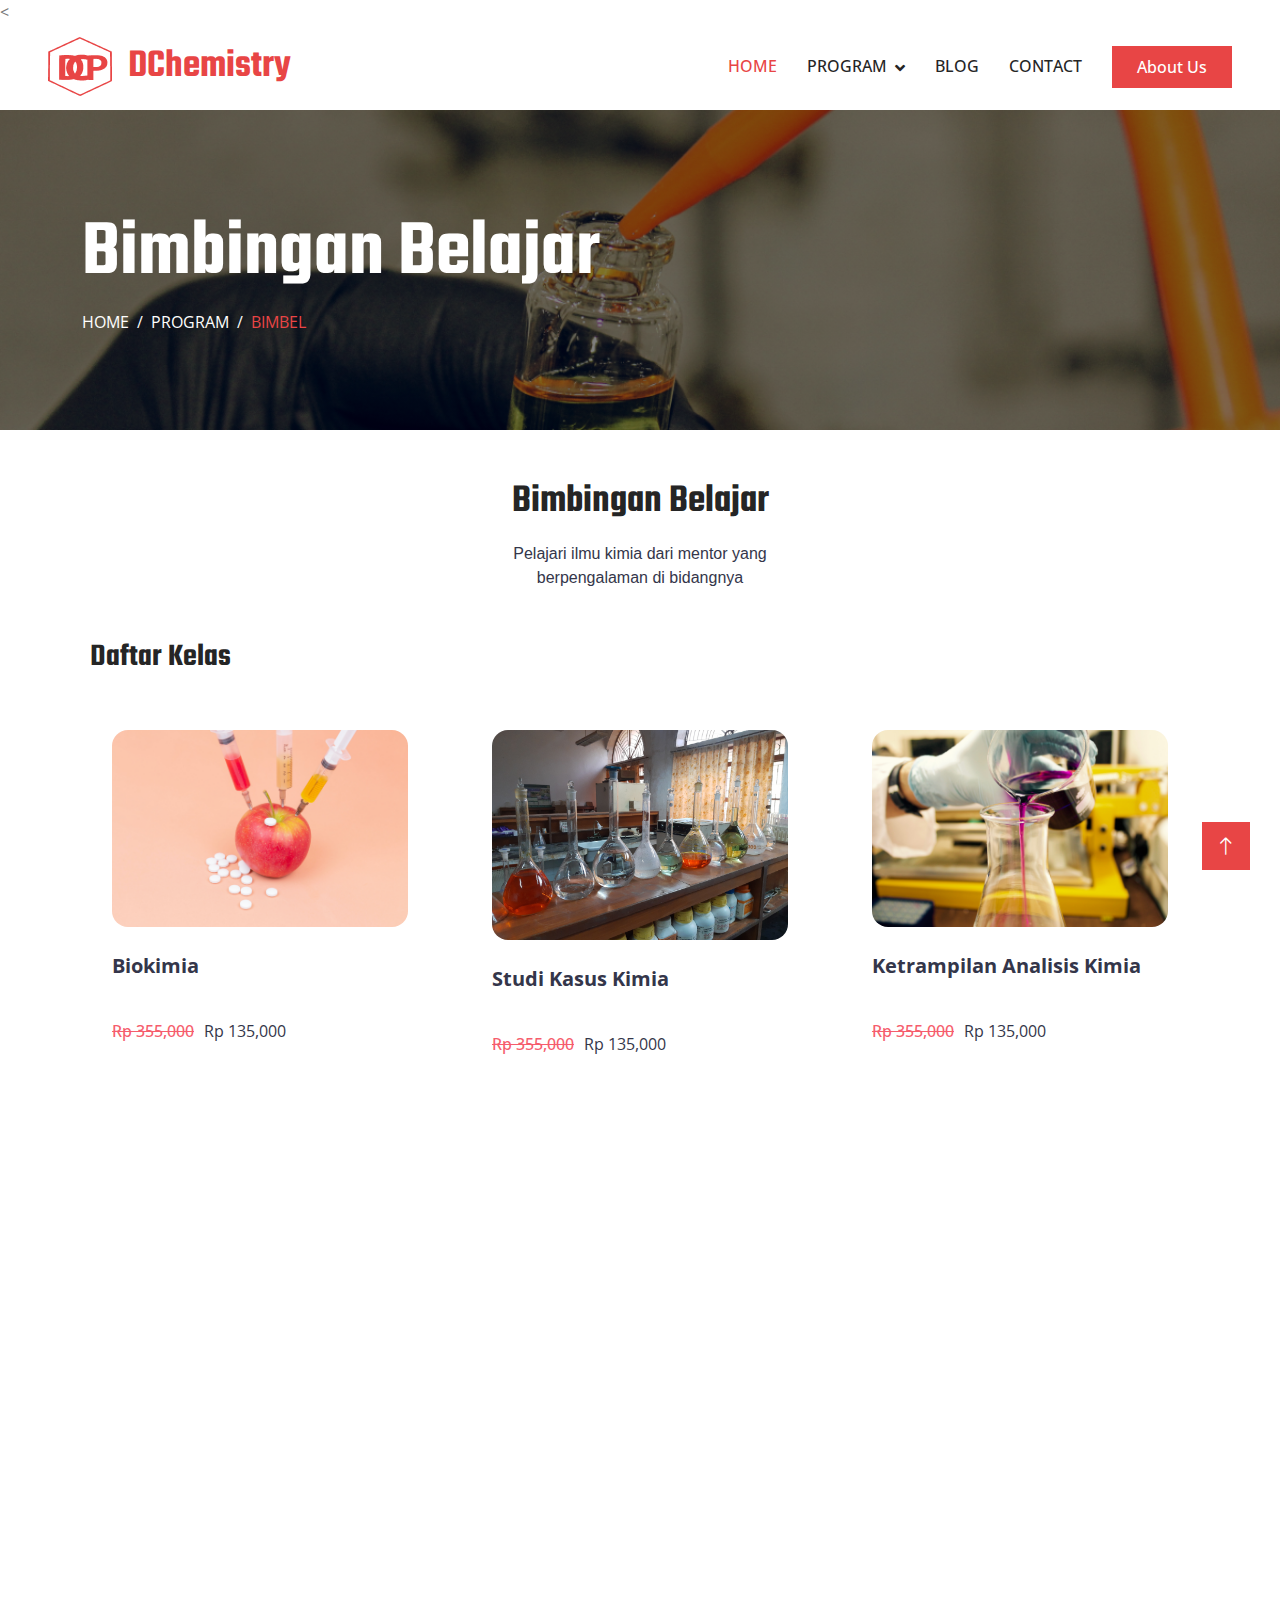
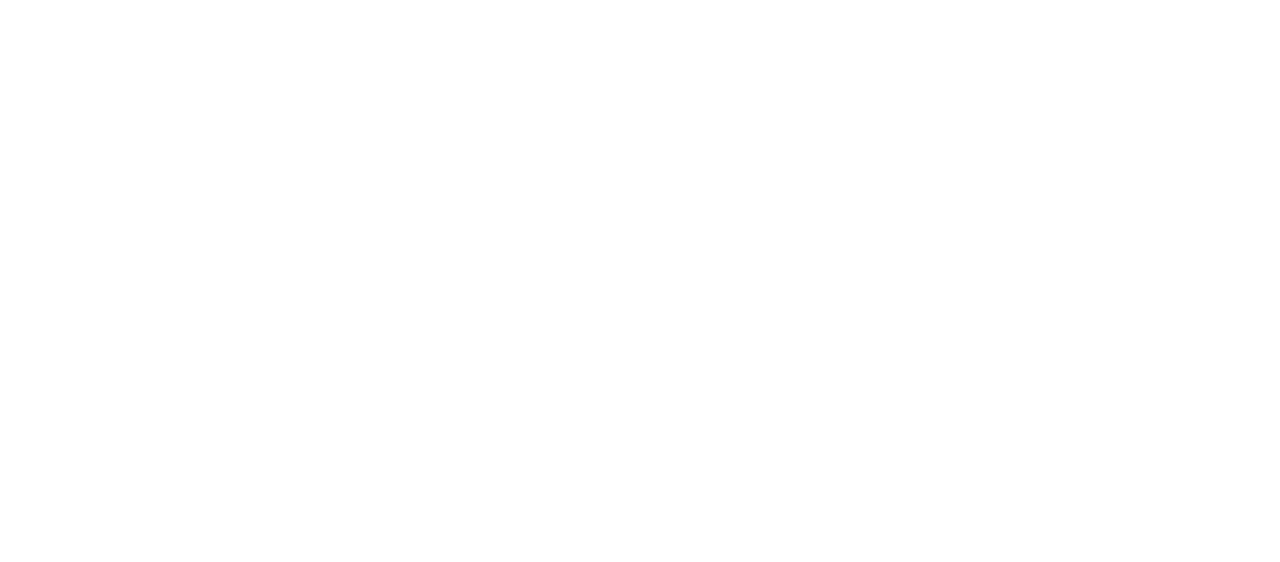
==== bimbel.html @ cda908b2 "add the program" ====
<!DOCTYPE html>
<html lang="en">
  <head>
    <meta charset="utf-8" />
    <title>Arkitektur - Architecture HTML Template</title>
    <meta content="width=device-width, initial-scale=1.0" name="viewport" />
    <meta content="" name="keywords" />
    <meta content="" name="description" />

    <!-- Favicon -->
    <link href="img/favicon.ico" rel="icon" />

    <!-- Google Web Fonts -->
    <link rel="preconnect" href="https://fonts.googleapis.com" />
    <link rel="preconnect" href="https://fonts.gstatic.com" crossorigin />
    <link
      href="https://fonts.googleapis.com/css2?family=Open+Sans:wght@400;500;600&family=Teko:wght@400;500;600&display=swap"
      rel="stylesheet"
    />

    <!-- Icon Font Stylesheet -->
    <link
      href="https://cdnjs.cloudflare.com/ajax/libs/font-awesome/5.10.0/css/all.min.css"
      rel="stylesheet"
    />
    <link
      href="https://cdn.jsdelivr.net/npm/bootstrap-icons@1.4.1/font/bootstrap-icons.css"
      rel="stylesheet"
    />

    <!-- Libraries Stylesheet -->
    <link href="lib/animate/animate.min.css" rel="stylesheet" />
    <link href="lib/owlcarousel/assets/owl.carousel.min.css" rel="stylesheet" />
    <link
      href="lib/tempusdominus/css/tempusdominus-bootstrap-4.min.css"
      rel="stylesheet"
    />

    <!-- Customized Bootstrap Stylesheet -->
    <link href="css/bootstrap.min.css" rel="stylesheet" />

    <!-- Template Stylesheet -->
    <link href="css/style.css" rel="stylesheet" />
  </head>

  <body>
    <!-- Spinner Start -->
    <div
      id="spinner"
      class="show bg-white position-fixed translate-middle w-100 vh-100 top-50 start-50 d-flex align-items-center justify-content-center"
    >
      <div
        class="spinner-border position-relative text-primary"
        style="width: 6rem; height: 6rem"
        role="status"
      ></div>
      <img
        class="position-absolute top-50 start-50 translate-middle"
        src="img/icons/icon-1.png"
        alt="Icon"
      />
    </div>
    <!-- Spinner End -->

    <!-- Topbar Start -->
    <!-- <div class="container-fluid bg-dark p-0 wow fadeIn" data-wow-delay="0.1s">
      <div class="row gx-0 d-none d-lg-flex">
        <div class="col-lg-7 px-5 text-start">
          <div class="h-100 d-inline-flex align-items-center py-3 me-3">
            <a class="text-body px-2" href="tel:+0123456789"
              ><i class="fa fa-phone-alt text-primary me-2"></i>+012 345 6789</a
            >
            <a class="text-body px-2" href="mailto:info@example.com"
              ><i class="fa fa-envelope-open text-primary me-2"></i
              >info@example.com</a
            >
          </div>
        </div>
        <div class="col-lg-5 px-5 text-end">
          <div class="h-100 d-inline-flex align-items-center py-3 me-2">
            <a class="text-body px-2" href="">Terms</a>
            <a class="text-body px-2" href="">Privacy</a>
          </div>
          <div class="h-100 d-inline-flex align-items-center">
            <a class="btn btn-sm-square btn-outline-body me-1" href=""
              ><i class="fab fa-facebook-f"></i
            ></a>
            <a class="btn btn-sm-square btn-outline-body me-1" href=""
              ><i class="fab fa-twitter"></i
            ></a>
            <a class="btn btn-sm-square btn-outline-body me-1" href=""
              ><i class="fab fa-linkedin-in"></i
            ></a>
            <a class="btn btn-sm-square btn-outline-body me-0" href=""
              ><i class="fab fa-instagram"></i
            ></a>
          </div>
        </div>
      </div>
    </div> -->
    <!-- Topbar End -->

    <<!-- Navbar Start -->
    <nav
      class="navbar navbar-expand-lg bg-white navbar-light sticky-top py-lg-0 px-lg-5 wow fadeIn"
      data-wow-delay="0.1s"
    >
      <a href="index.html" class="navbar-brand ms-4 ms-lg-0">
        <h1 class="text-primary m-0">
          <img class="me-3" src="img/icons/icon-1.png" alt="Icon" />DChemistry
        </h1>
      </a>
      <button
        type="button"
        class="navbar-toggler me-4"
        data-bs-toggle="collapse"
        data-bs-target="#navbarCollapse"
      >
        <span class="navbar-toggler-icon"></span>
      </button>
      <div class="collapse navbar-collapse" id="navbarCollapse">
        <div class="navbar-nav ms-auto p-4 p-lg-0">
          <a href="index.html" class="nav-item nav-link active">Home</a>
          <div class="nav-item dropdown">
            <a
              href="program.html"
              class="nav-link dropdown-toggle"
              data-bs-toggle="dropdown"
              >Program</a
            >
            <div class="dropdown-menu border-0 m-0">
              <a href="#" class="dropdown-item">Workshop</a>
              <a href="#" class="dropdown-item">E-Course</a>
              <a href="#" class="dropdown-item">Live Class</a>
            </div>
          </div>
          <a href="#" class="nav-item nav-link">Blog</a>
          <a href="contact.html" class="nav-item nav-link">Contact</a>
        </div>
        <a href="about.html" class="btn btn-primary py-2 px-4 d-none d-lg-block"
          >About Us</a
        >
      </div>
    </nav>
    <!-- Navbar End -->

    <!-- Page Header Start -->
    <div
      class="container-fluid page-header py-5 mb-5 wow fadeIn"
      data-wow-delay="0.1s"
    >
      <div class="container py-5">
        <h1 class="display-1 text-white animated slideInDown">
          Bimbingan Belajar
        </h1>
        <nav aria-label="breadcrumb animated slideInDown">
          <ol class="breadcrumb text-uppercase mb-0">
            <li class="breadcrumb-item">
              <a class="text-white" href="index.html">Home</a>
            </li>
            <li class="breadcrumb-item text-white">Program</li>
            <li class="breadcrumb-item text-primary active" aria-current="page">
              Bimbel
            </li>
          </ol>
        </nav>
      </div>
    </div>
    <!-- Page Header End -->

    <!-- Bimbel Start -->
    <div class="container">
      <div class="row">
        <div class="col-lg-12 text-center">
          <h1 class="header-primary mb-3">Bimbingan Belajar</h1>
          <p class="subtitle-primary">
            Pelajari ilmu kimia dari mentor yang <br class="desktop" />
            berpengalaman di bidangnya
          </p>
        </div>
      </div>
      <div class="row mt-5 course-categories">
        <div class="col-lg-12 col-12 mb-0 mb-md-3">
          <h2 class="header-cate ms-2">Daftar Kelas</h2>
        </div>
      </div>
      <div class="row gy-4 d-none d-md-flex">
        <div class="col-lg-4 col-md-6 col-12">
          <div class="course-card">
            <img
              src="/img/bimbel-1.jpg"
              class="thumbnail-course"
              alt="Kelas Mastering UI Design to Flutter: Jobs App di BuildWith Angga"
            />
            <div class="course-detail">
              <div class="course-name">
                Biokimia
                <a
                  href="https://buildwithangga.com/kelas/mastering-ui-design-to-flutter-jobs-app?thumbnail=NhfacSCkxX.148&amp;main_leads=main_leads=top6"
                  class="link-course stretched-link"
                >
                </a>
              </div>
              <div class="d-flex mt-2 align-items-center gap-1">
                <span class="disc-price blink_me">Rp 355,000 </span>
                <span class="origin-price">Rp 135,000 </span>
              </div>
            </div>
          </div>
        </div>
        <div class="col-lg-4 col-md-6 col-12">
          <div class="course-card">
            <img
              src="/img/bimbel-2.jpg"
              class="thumbnail-course"
              alt="Kelas Mastering UI Design to Flutter: Jobs App di BuildWith Angga"
            />
            <div class="course-detail">
              <div class="course-name">
                Studi Kasus Kimia
                <a
                  href="https://buildwithangga.com/kelas/mastering-ui-design-to-flutter-jobs-app?thumbnail=NhfacSCkxX.148&amp;main_leads=main_leads=top6"
                  class="link-course stretched-link"
                >
                </a>
              </div>
              <div class="d-flex mt-2 align-items-center gap-1">
                <span class="disc-price blink_me">Rp 355,000 </span>
                <span class="origin-price">Rp 135,000 </span>
              </div>
            </div>
          </div>
        </div>
        <div class="col-lg-4 col-md-6 col-12">
          <div class="course-card">
            <img
              src="/img/bimbel-3.jpg"
              class="thumbnail-course"
              alt="Kelas Mastering UI Design to Flutter: Jobs App di BuildWith Angga"
            />
            <div class="course-detail">
              <div class="course-name">
                Ketrampilan Analisis Kimia
                <a
                  href="https://buildwithangga.com/kelas/mastering-ui-design-to-flutter-jobs-app?thumbnail=NhfacSCkxX.148&amp;main_leads=main_leads=top6"
                  class="link-course stretched-link"
                >
                </a>
              </div>
              <div class="d-flex mt-2 align-items-center gap-1">
                <span class="disc-price blink_me">Rp 355,000 </span>
                <span class="origin-price">Rp 135,000 </span>
              </div>
            </div>
          </div>
        </div>
      </div>
      <section class="mobile-layout-nd d-block d-md-none">
        <div class="row">
          <div class="col-12 mb-4">
            <div class="basic-course-card v2-card position-relative">
              <div class="course">
                <img
                  src="/img/bimbel-1.jpg"
                  class="cover"
                  alt="Kelas di BuildWith Angga"
                />
                <div class="info">
                  <h2>Biokimia</h2>
                  <div class="course-type d-flex mt-2 align-items-center gap-1">
                    <span class="disc-price blink_me">Rp 355,000</span>
                    <span class="origin-price">Rp 135,000 </span>
                  </div>
                </div>
              </div>
              <a
                href="https://buildwithangga.com/kelas/mastering-ui-design-to-flutter-jobs-app?&amp;main_leads=main_leads=top6"
                class="link-course stretched-link"
              >
              </a>
            </div>
          </div>
          <div class="col-12 mb-4">
            <div class="basic-course-card v2-card position-relative">
              <div class="course">
                <img
                  src="/img/bimbel-2.jpg"
                  class="cover"
                  alt="Kelas di BuildWith Angga"
                />
                <div class="info">
                  <h2>Studi Kasus Kimia</h2>
                  <div class="course-type d-flex mt-2 align-items-center gap-1">
                    <span class="disc-price blink_me">Rp 355,000</span>
                    <span class="origin-price">Rp 135,000 </span>
                  </div>
                </div>
              </div>
              <a
                href="https://buildwithangga.com/kelas/mastering-ui-design-to-flutter-jobs-app?&amp;main_leads=main_leads=top6"
                class="link-course stretched-link"
              >
              </a>
            </div>
          </div>
          <div class="col-12 mb-4">
            <div class="basic-course-card v2-card position-relative">
              <div class="course">
                <img
                  src="/img/bimbel-3.jpg"
                  class="cover"
                  alt="Kelas di BuildWith Angga"
                />
                <div class="info">
                  <h2>Ketrampilan Analisis Kimia</h2>
                  <div class="course-type d-flex mt-2 align-items-center gap-1">
                    <span class="disc-price blink_me">Rp 355,000</span>
                    <span class="origin-price">Rp 135,000 </span>
                  </div>
                </div>
              </div>
              <a
                href="https://buildwithangga.com/kelas/mastering-ui-design-to-flutter-jobs-app?&amp;main_leads=main_leads=top6"
                class="link-course stretched-link"
              >
              </a>
            </div>
          </div>
        </div>
      </section>
    </div>
    <!-- Bimbel End -->

    <!-- Testimonial Start -->
    <div class="container-xxl py-5">
      <div class="container">
        <div
          class="text-center mx-auto mb-5 wow fadeInUp"
          data-wow-delay="0.1s"
          style="max-width: 600px"
        >
          <h4 class="section-title">Testimonial</h4>
          <h1 class="display-5 mb-4">
            Thousands Of Customers Who Trust Us And Our Services
          </h1>
        </div>
        <div
          class="owl-carousel testimonial-carousel wow fadeInUp"
          data-wow-delay="0.1s"
        >
          <div
            class="testimonial-item text-center"
            data-dot="<img class='img-fluid' src='img/testimonial-1.jpg' alt=''>"
          >
            <p class="fs-5">
              Clita clita tempor justo dolor ipsum amet kasd amet duo justo duo
              duo labore sed sed. Magna ut diam sit et amet stet eos sed clita
              erat magna elitr erat sit sit erat at rebum justo sea clita.
            </p>
            <h3>Client Name</h3>
            <span class="text-primary">Profession</span>
          </div>
          <div
            class="testimonial-item text-center"
            data-dot="<img class='img-fluid' src='img/testimonial-2.jpg' alt=''>"
          >
            <p class="fs-5">
              Clita clita tempor justo dolor ipsum amet kasd amet duo justo duo
              duo labore sed sed. Magna ut diam sit et amet stet eos sed clita
              erat magna elitr erat sit sit erat at rebum justo sea clita.
            </p>
            <h3>Client Name</h3>
            <span class="text-primary">Profession</span>
          </div>
          <div
            class="testimonial-item text-center"
            data-dot="<img class='img-fluid' src='img/testimonial-3.jpg' alt=''>"
          >
            <p class="fs-5">
              Clita clita tempor justo dolor ipsum amet kasd amet duo justo duo
              duo labore sed sed. Magna ut diam sit et amet stet eos sed clita
              erat magna elitr erat sit sit erat at rebum justo sea clita.
            </p>
            <h3>Client Name</h3>
            <span class="text-primary">Profession</span>
          </div>
        </div>
      </div>
    </div>
    <!-- Testimonial End -->

    <!-- Footer Start -->
    <div
      class="container-fluid bg-dark text-body footer mt-5 pt-5 px-0 wow fadeIn"
      data-wow-delay="0.1s"
    >
      <div class="container py-5">
        <div class="row g-5">
          <div class="col-lg-3 col-md-6">
            <h3 class="text-light mb-4">Alamat</h3>
            <p class="mb-2">
              <i class="fa fa-map-marker-alt text-primary me-3"></i>Jalan 123,
              Yogyakarta
            </p>
            <p class="mb-2">
              <i class="fa fa-phone-alt text-primary me-3"></i>+62 858 xxxx980
            </p>
            <p class="mb-2">
              <i class="fa fa-envelope text-primary me-3"></i>info@dcp.com
            </p>
            <div class="d-flex pt-2">
              <a class="btn btn-square btn-outline-body me-1" href=""
                ><i class="fab fa-twitter"></i
              ></a>
              <a class="btn btn-square btn-outline-body me-1" href=""
                ><i class="fab fa-facebook-f"></i
              ></a>
              <a class="btn btn-square btn-outline-body me-1" href=""
                ><i class="fab fa-youtube"></i
              ></a>
              <a class="btn btn-square btn-outline-body me-0" href=""
                ><i class="fab fa-linkedin-in"></i
              ></a>
            </div>
          </div>
          <div class="col-lg-3 col-md-6">
            <h3 class="text-light mb-4">Program</h3>
            <a class="btn btn-link" href="">Workshop</a>
            <a class="btn btn-link" href="">E-Course</a>
            <a class="btn btn-link" href="">Live Class</a>
          </div>
          <div class="col-lg-3 col-md-6">
            <h3 class="text-light mb-4">Quick Links</h3>
            <a class="btn btn-link" href="">About Us</a>
            <a class="btn btn-link" href="">Program</a>
            <a class="btn btn-link" href="">Kenapa Kami</a>
            <a class="btn btn-link" href="">Article</a>
            <a class="btn btn-link" href="">Mentor</a>
          </div>
          <div class="col-lg-3 col-md-6">
            <h3 class="text-light mb-4">Article</h3>
            <p>Anak kimia juga bisa jadi pawang hujan</p>
            <!-- <div class="position-relative mx-auto" style="max-width: 400px">
              <input
                class="form-control bg-transparent w-100 py-3 ps-4 pe-5"
                type="text"
                placeholder="Your email"
              />
              <button
                type="button"
                class="btn btn-primary py-2 position-absolute top-0 end-0 mt-2 me-2"
              >
                SignUp
              </button>
            </div> -->
          </div>
        </div>
      </div>
      <div class="container-fluid copyright">
        <div class="container">
          <div class="row">
            <div class="col-md-6 text-center text-md-start mb-3 mb-md-0">
              &copy; <a href="#">OyenTech</a>, All Right Reserved.
            </div>
            <div class="col-md-6 text-center text-md-end">
              <!--/*** This template is free as long as you keep the footer author’s credit link/attribution link/backlink. If you'd like to use the template without the footer author’s credit link/attribution link/backlink, you can purchase the Credit Removal License from "https://htmlcodex.com/credit-removal". Thank you for your support. ***/-->
              Designed By <a href="#">OyenTech</a>
              <br />
            </div>
          </div>
        </div>
      </div>
    </div>
    <!-- Footer End -->

    <!-- Back to Top -->
    <a href="#" class="btn btn-lg btn-primary btn-lg-square back-to-top"
      ><i class="bi bi-arrow-up"></i
    ></a>

    <!-- JavaScript Libraries -->
    <script src="https://code.jquery.com/jquery-3.4.1.min.js"></script>
    <script src="https://cdn.jsdelivr.net/npm/bootstrap@5.0.0/dist/js/bootstrap.bundle.min.js"></script>
    <script src="lib/wow/wow.min.js"></script>
    <script src="lib/easing/easing.min.js"></script>
    <script src="lib/waypoints/waypoints.min.js"></script>
    <script src="lib/counterup/counterup.min.js"></script>
    <script src="lib/owlcarousel/owl.carousel.min.js"></script>
    <script src="lib/tempusdominus/js/moment.min.js"></script>
    <script src="lib/tempusdominus/js/moment-timezone.min.js"></script>
    <script src="lib/tempusdominus/js/tempusdominus-bootstrap-4.min.js"></script>

    <!-- Template Javascript -->
    <script src="js/main.js"></script>
  </body>
</html>
---- css/style.css ----
/********** Template CSS **********/
:root {
  --primary: #e84545;
  --light: #f8f8f8;
  --dark: #252525;
}

element.style {
  gap: 30px;
}

h1,
h2,
.h1,
.h2,
.fw-bold {
  font-weight: 600 !important;
}

h3,
h4,
.h3,
.h4,
.fw-medium {
  font-weight: 500 !important;
}

h5,
h6,
.h5,
.h6,
.fw-normal {
  font-weight: 400 !important;
}

.back-to-top {
  position: fixed;
  display: none;
  right: 30px;
  bottom: 30px;
  z-index: 99;
}

/*** Spinner ***/
#spinner {
  opacity: 0;
  visibility: hidden;
  transition: opacity 0.5s ease-out, visibility 0s linear 0.5s;
  z-index: 99999;
}

#spinner.show {
  transition: opacity 0.5s ease-out, visibility 0s linear 0s;
  visibility: visible;
  opacity: 1;
}

/*** Button ***/
.btn {
  font-weight: 500;
  transition: 0.5s;
}

.btn.btn-primary,
.btn.btn-secondary {
  color: #ffffff;
}

.btn-square {
  width: 38px;
  height: 38px;
}

.btn-sm-square {
  width: 32px;
  height: 32px;
}

.btn-lg-square {
  width: 48px;
  height: 48px;
}

.btn-square,
.btn-sm-square,
.btn-lg-square {
  padding: 0;
  display: flex;
  align-items: center;
  justify-content: center;
  font-weight: normal;
}

.btn-outline-body {
  color: var(--primary);
  border-color: #777777;
}

.btn-outline-body:hover {
  color: #ffffff;
  background: var(--primary);
  border-color: var(--primary);
}

/*** Navbar ***/
.navbar .dropdown-toggle::after {
  border: none;
  content: "\f107";
  font-family: "Font Awesome 5 Free";
  font-weight: 900;
  vertical-align: middle;
  margin-left: 8px;
}

.navbar .navbar-nav .nav-link {
  margin-right: 30px;
  padding: 30px 0;
  color: var(--dark);
  font-weight: 500;
  text-transform: uppercase;
  outline: none;
}

.navbar .navbar-nav .nav-link:hover,
.navbar .navbar-nav .nav-link.active {
  color: var(--primary);
}

.navbar.sticky-top {
  top: -100px;
  transition: 0.5s;
}

@media (max-width: 991.98px) {
  .navbar .navbar-nav .nav-link {
    margin-right: 0;
    padding: 10px 0;
  }

  .navbar .navbar-nav {
    border-top: 1px solid #eeeeee;
  }
}

@media (min-width: 992px) {
  .navbar .nav-item .dropdown-menu {
    display: block;
    visibility: hidden;
    top: 100%;
    transform: rotateX(-75deg);
    transform-origin: 0% 0%;
    transition: 0.5s;
    opacity: 0;
  }

  .navbar .nav-item:hover .dropdown-menu {
    transform: rotateX(0deg);
    visibility: visible;
    transition: 0.5s;
    opacity: 1;
  }
}

/*** Header ***/
.owl-carousel-inner {
  position: absolute;
  width: 100%;
  height: 100%;
  top: 0;
  left: 0;
  display: flex;
  align-items: center;
  background: rgba(0, 0, 0, 0.5);
}

@media (max-width: 768px) {
  .header-carousel .owl-carousel-item {
    position: relative;
    min-height: 500px;
  }

  .header-carousel .owl-carousel-item img {
    position: absolute;
    width: 100%;
    height: 100%;
    object-fit: cover;
  }

  .header-carousel .owl-carousel-item p {
    font-size: 16px !important;
  }
}

.header-carousel .owl-dots {
  position: absolute;
  width: 60px;
  height: 100%;
  top: 0;
  right: 30px;
  display: flex;
  flex-direction: column;
  align-items: center;
  justify-content: center;
}

.header-carousel .owl-dots .owl-dot {
  position: relative;
  width: 45px;
  height: 45px;
  margin: 5px 0;
  background: var(--dark);
  transition: 0.5s;
}

.header-carousel .owl-dots .owl-dot.active {
  width: 60px;
  height: 60px;
}

.header-carousel .owl-dots .owl-dot img {
  position: absolute;
  width: 100%;
  height: 100%;
  object-fit: cover;
  padding: 2px;
  transition: 0.5s;
  opacity: 0.3;
}

.header-carousel .owl-dots .owl-dot.active img {
  opacity: 1;
}

.page-header {
  background: linear-gradient(rgba(0, 0, 0, 0.5), rgba(0, 0, 0, 0.5)),
    url(../img/carousel-4.jpg) top center no-repeat;
  background-size: cover;
}

.breadcrumb-item + .breadcrumb-item::before {
  color: var(--light);
}

/*** Section Title ***/
.section-title {
  color: var(--primary);
  font-weight: 600;
  letter-spacing: 5px;
  text-transform: uppercase;
}

/*** Facts ***/
.fact-item .fact-icon {
  width: 120px;
  height: 120px;
  margin-top: -60px;
  margin-bottom: 1.5rem;
  display: inline-flex;
  align-items: center;
  justify-content: center;
  background: #ffffff;
  border-radius: 120px;
  transition: 0.5s;
}

.fact-item:hover .fact-icon {
  background: var(--dark);
}

.fact-item .fact-icon i {
  color: var(--primary);
  transition: 0.5;
}

.fact-item:hover .fact-icon i {
  color: #ffffff;
}

/*** About & Feature ***/
.about-img,
.feature-img {
  position: relative;
  height: 100%;
  min-height: 400px;
}

.about-img img,
.feature-img img {
  position: absolute;
  width: 60%;
  height: 80%;
  object-fit: cover;
}

.about-img img:last-child,
.feature-img img:last-child {
  margin: 20% 0 0 40%;
}

.about-img::before,
.feature-img::before {
  position: absolute;
  content: "";
  width: 60%;
  height: 80%;
  top: 10%;
  left: 20%;
  border: 5px solid var(--primary);
  z-index: -1;
}

/*** Service ***/
.service-item .bg-img {
  position: absolute;
  width: 100%;
  height: 100%;
  object-fit: cover;
  z-index: -1;
}

.service-item .service-text {
  background: var(--light);
  transition: 0.5s;
}

.service-item:hover .service-text {
  background: rgba(0, 0, 0, 0.7);
}

.service-item * {
  transition: 0.5;
}

.service-item:hover * {
  color: #ffffff;
}

.service-item .btn {
  width: 40px;
  height: 40px;
  display: inline-flex;
  align-items: center;
  color: var(--dark);
  background: #ffffff;
  white-space: nowrap;
  overflow: hidden;
  transition: 0.5s;
}

.service-item:hover .btn {
  width: 140px;
}

/*** Project ***/
.project .nav .nav-link {
  background: var(--light);
  transition: 0.5s;
}

.project .nav .nav-link.active {
  background: var(--primary);
}

.project .nav .nav-link.active h3 {
  color: #ffffff !important;
}

/*** Team ***/
.team-items {
  margin: -0.75rem;
}

.team-item {
  padding: 0.75rem;
}

.team-item::after {
  position: absolute;
  content: "";
  width: 100%;
  height: 0;
  top: 0;
  left: 0;
  background: #ffffff;
  transition: 0.5s;
  z-index: -1;
}

.team-item:hover::after {
  height: 100%;
  background: var(--primary);
}

.team-item .team-social {
  position: absolute;
  width: 100%;
  bottom: -20px;
  left: 0;
}

.team-item .team-social .btn {
  display: inline-flex;
  margin: 0 2px;
  color: var(--primary);
  background: var(--light);
}

.team-item .team-social .btn:hover {
  color: #ffffff;
  background: var(--primary);
}

/*** Appointment ***/
.bootstrap-datetimepicker-widget.bottom {
  top: auto !important;
}

.bootstrap-datetimepicker-widget .table * {
  border-bottom-width: 0px;
}

.bootstrap-datetimepicker-widget .table th {
  font-weight: 500;
}

.bootstrap-datetimepicker-widget.dropdown-menu {
  padding: 10px;
  border-radius: 2px;
}

.bootstrap-datetimepicker-widget table td.active,
.bootstrap-datetimepicker-widget table td.active:hover {
  background: var(--primary);
}

.bootstrap-datetimepicker-widget table td.today::before {
  border-bottom-color: var(--primary);
}

/*** Testimonial ***/
.testimonial-carousel {
  display: flex !important;
  flex-direction: column-reverse;
  max-width: 700px;
  margin: 0 auto;
}

.testimonial-carousel .owl-dots {
  height: 100px;
  display: flex;
  align-items: center;
  justify-content: center;
  margin-bottom: 30px;
}

.testimonial-carousel .owl-dots .owl-dot {
  position: relative;
  width: 60px;
  height: 60px;
  margin: 0 5px;
  transition: 0.5s;
}

.testimonial-carousel .owl-dots .owl-dot.active {
  width: 100px;
  height: 100px;
}

.testimonial-carousel .owl-dots .owl-dot::after {
  position: absolute;
  width: 40px;
  height: 40px;
  bottom: -20px;
  left: 50%;
  transform: translateX(-50%);
  display: flex;
  align-items: center;
  justify-content: center;
  content: "\f10d";
  font-family: "Font Awesome 5 Free";
  font-weight: 900;
  color: var(--primary);
  background: #ffffff;
  border-radius: 40px;
  transition: 0.5s;
  opacity: 0;
}

.testimonial-carousel .owl-dots .owl-dot.active::after {
  opacity: 1;
}

.testimonial-carousel .owl-dots .owl-dot img {
  opacity: 0.4;
  transition: 0.5s;
}

.testimonial-carousel .owl-dots .owl-dot.active img {
  opacity: 1;
}

/*** Footer ***/
.footer .btn.btn-link {
  display: block;
  margin-bottom: 5px;
  padding: 0;
  text-align: left;
  color: #777777;
  font-weight: normal;
  text-transform: capitalize;
  transition: 0.3s;
}

.footer .btn.btn-link::before {
  position: relative;
  content: "\f105";
  font-family: "Font Awesome 5 Free";
  font-weight: 900;
  color: var(--primary);
  margin-right: 10px;
}

.footer .btn.btn-link:hover {
  color: var(--primary);
  letter-spacing: 1px;
  box-shadow: none;
}

.footer .form-control {
  border-color: #777777;
}

.footer .copyright {
  padding: 25px 0;
  font-size: 15px;
  border-top: 1px solid rgba(256, 256, 256, 0.1);
}

.footer .copyright a {
  color: var(--light);
}

.footer .copyright a:hover {
  color: var(--primary);
}

/* Mentor Consult */
.meet-experts .profile-mentor img {
  width: 70px;
  -o-object-fit: cover;
  object-fit: cover;
  border-radius: 999px;
}

.meet-experts .profile-mentor .mentor-name {
  font-size: 20px;
  font-weight: 700;
  margin-bottom: 4px;
}

.meet-experts .profile-mentor .mentor-role {
  font-weight: 300;
  font-size: 14px;
  color: #999aa4;
  margin-bottom: 0;
}

.meet-experts .pricing {
  color: #999aa4;
}

/* Bimbel */
.course-card {
  position: relative;
  padding: 30px;
  border-radius: 14px;
  border: none;
  background: #fff;
  box-sizing: border-box;
  display: flex;
  flex-direction: column;
  row-gap: 24px;
  color: #34364a;
  height: 100%;
}

.course-card .thumbnail-bootcamp,
.course-card .thumbnail-course {
  border-radius: 16px;
  -o-object-fit: cover;
  object-fit: cover;
  width: 100%;
  max-height: 210px;
}

.course-card .course-detail .course-name {
  font-weight: 700 !important;
  font-size: 20px !important;
  min-height: 60px;
  display: -webkit-box;
  -webkit-line-clamp: 2;
  -webkit-box-orient: vertical;
  overflow: hidden;
}

.disc-price {
  color: #f65d6d !important;
  font-weight: 500;
  text-decoration: line-through;
}

.origin-price {
  margin-left: 6px;
}

.course-card .course-footer {
  display: flex;
  justify-content: space-between;
  align-items: baseline;
  gap: 4px;
}

.course-card .course-footer .star-rating {
  display: flex;
  align-items: flex-start;
  flex-wrap: wrap;
  gap: 2px;
}

/* Bimbel Mobile */
.mobile-layout-nd {
  padding: 30px;
}
.mobile-layout-nd .bottom-navigation {
  position: fixed;
  bottom: 30px;
  right: 30px;
  left: 30px;
  z-index: 1000;
}
.mobile-layout-nd .v2-card {
  margin-top: 16px;
}
.mobile-layout-nd .v2-card .footnote {
  margin-top: 16px;
  padding-left: 20px;
  padding-right: 20px;
}
.mobile-layout-nd .v2-card .footnote .photo {
  width: 32px;
  height: 32px;
  border-radius: 100%;
  margin-top: -10px;
}
.mobile-layout-nd .basic-course-card {
  background: #fff;
  border-radius: 16px;
}
.mobile-layout-nd .basic-course-card .course-type {
  font-size: 16px;
  color: #999aa4;
  margin-bottom: 0;
  font-weight: 300;
}
.mobile-layout-nd .basic-course-card .rating .sum {
  float: left;
  color: #34364a;
  font-weight: 500;
  margin-left: 4px;
  font-size: 14px;
}
.mobile-layout-nd .basic-course-card .rating img {
  float: left;
  width: 18px;
  margin-right: 6px;
}
.mobile-layout-nd .basic-course-card .cover {
  width: 110px;
  height: 110px;
  border-top-left-radius: 16px;
  border-bottom-left-radius: 16px;
  float: left;
  margin-right: 16px;
  -o-object-fit: cover;
  object-fit: cover;
}
.mobile-layout-nd .basic-course-card .info {
  padding: 14px 4px 14px 0;
}
.mobile-layout-nd .basic-course-card .info h2 {
  font-weight: 700;
  color: #34364a;
  font-size: 16px;
  margin-bottom: 10px;
  line-height: 26px;
  min-height: 50px;
}
.mobile-layout-nd .basic-course-card .info .type .icon {
  width: 18px;
  height: 18px;
  float: left;
  margin-right: 8px;
}
.mobile-layout-nd .basic-course-card .info .type .duration {
  font-size: 14px;
  font-weight: 300;
  color: #999aa4;
  margin: 0;
}
.mobile-layout-nd .basic-form input {
  border-radius: 100px;
  background: #e5e9f2;
  border: 0;
  height: 45px;
  padding-left: 20px;
}
.mobile-layout-nd .basic-form input:focus {
  border: 2px solid #7192db;
}
.mobile-layout-nd .header-wrapper .header {
  color: #34364a;
  font-weight: 700;
  font-size: 24px;
}
.mobile-layout-nd .header-wrapper .subtitle {
  font-size: 16px;
  font-weight: 400;
  color: #34364a;
  max-width: 100%;
}
.mobile-layout-nd .default-card-mobile {
  background: #fff;
  padding: 20px;
  border-radius: 16px;
}
.mobile-layout-nd .list-menu .item {
  margin-bottom: 30px;
}
.mobile-layout-nd .list-menu .item a {
  text-decoration: none;
}
.mobile-layout-nd .list-menu .item .icon {
  min-width: 70px;
  height: 70px;
  float: left;
  margin-right: 16px;
}
.mobile-layout-nd .list-menu .item .info h3 {
  font-size: 18px;
  font-weight: 700;
  color: #34364a;
  margin: 0 0 4px;
}
.mobile-layout-nd .list-menu .item .info p {
  font-size: 14px;
  font-weight: 300;
  color: #999aa4;
  margin: 0;
}

/* Workshop */
.subtitle-primary {
  font-weight: 300;
  font-size: 16px;
  line-height: 24px;
  margin-bottom: 0;
}

.header-fifty,
.subtitle-primary {
  font-family: Poppins, sans-serif;
  color: #34364a;
}

.testimonials .item-pricing {
  margin-bottom: 30px;
}

.pricing .item-pricing {
  padding: 30px;
  background: #fff;
  border-radius: 14px;
  margin-right: 10px;
  margin-left: 10px;
}

.course-details .mentors .item-pricing {
  margin-left: 0;
}

.mentors .item-mentor .featured-course {
  position: relative;
}

.mentors .item-mentor .featured-course .cover {
  border-radius: 16px;
}
.overflow-ellipsis {
  text-overflow: ellipsis;
  white-space: nowrap;
  overflow: hidden;
}

.member-profile .item-course .course-name {
  font-weight: 700 !important;
  font-size: 20px !important;
  color: #34364a;
  margin-bottom: 0;
}

.item-two-row .icon {
  width: 24px !important;
  height: 24px !important;
  float: left;
  margin-right: 12px;
}

.pricing .item-pricing .icon {
  width: 70px;
  height: 70px;
}

.text-medium {
  font-weight: 500 !important;
}

.item-two-row p {
  font-weight: 400;
  color: #34364a;
  font-size: 16px;
  margin-bottom: 0 !important;
}
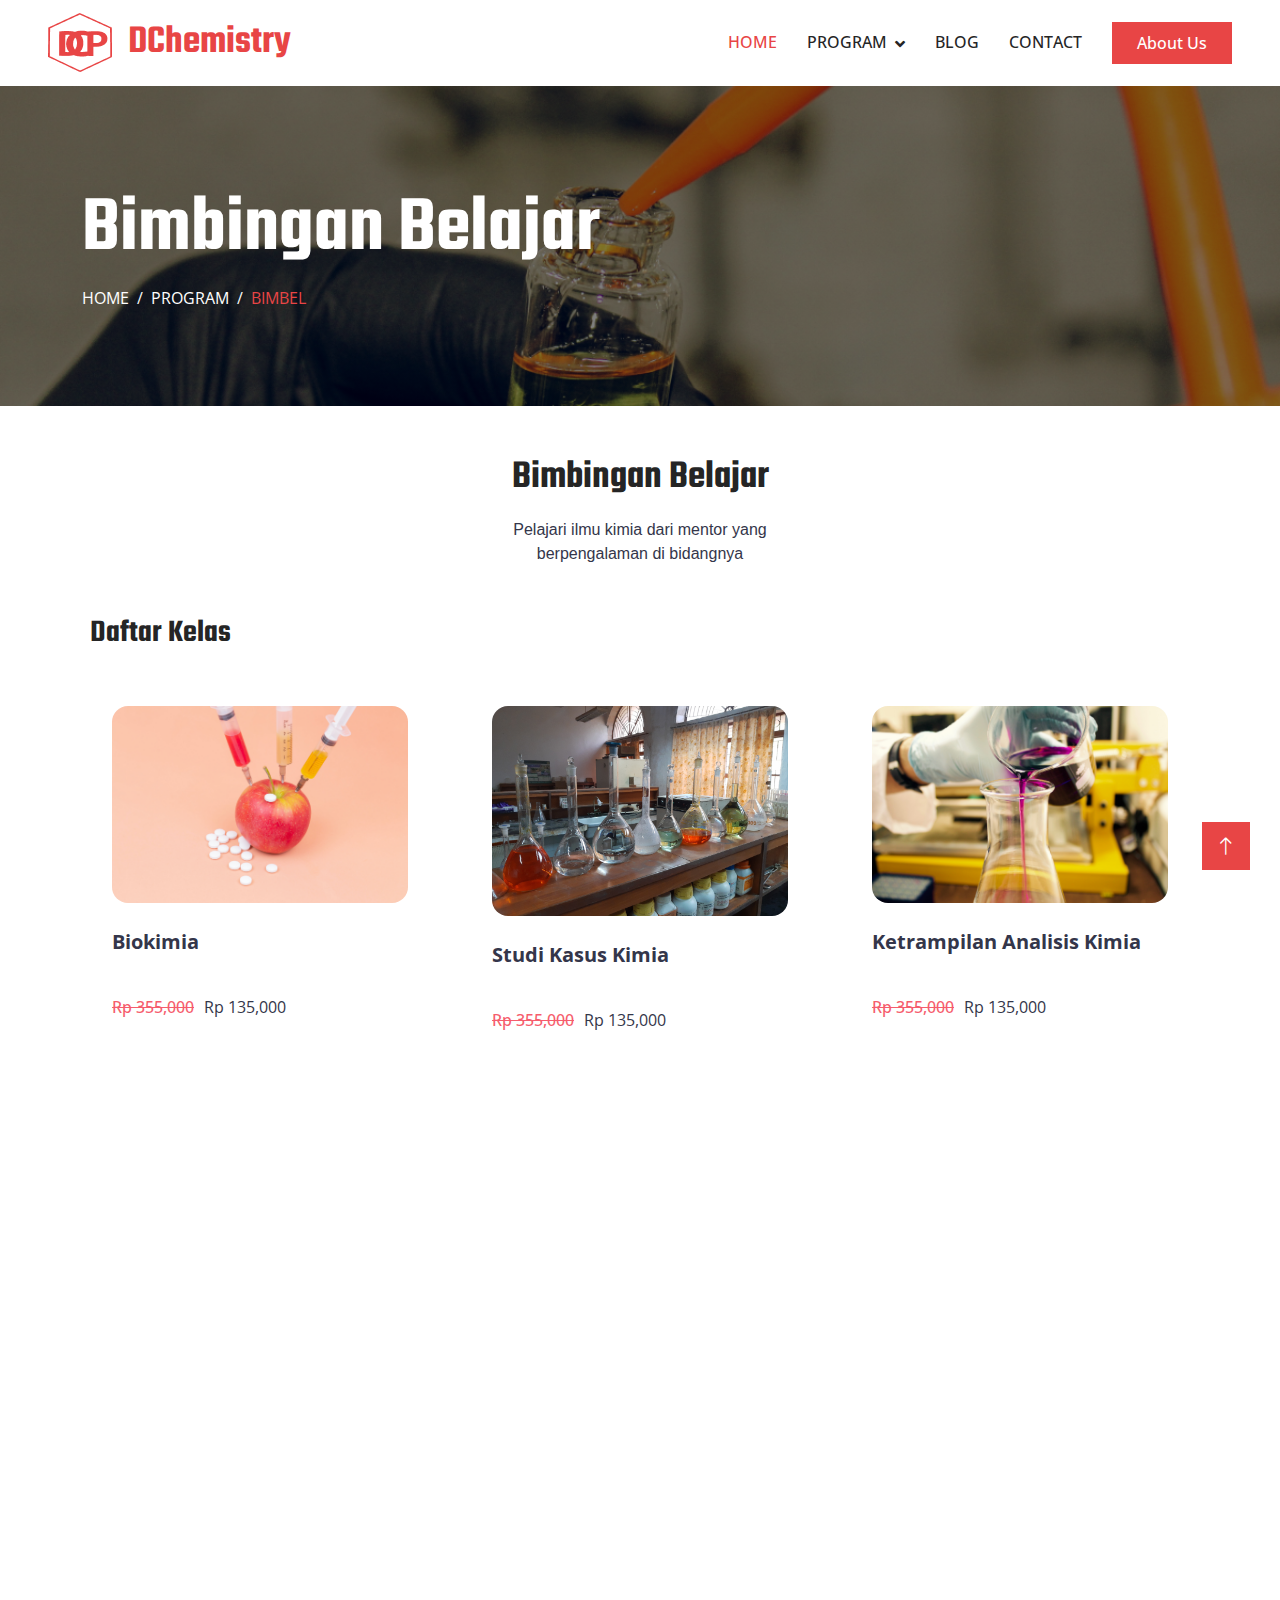
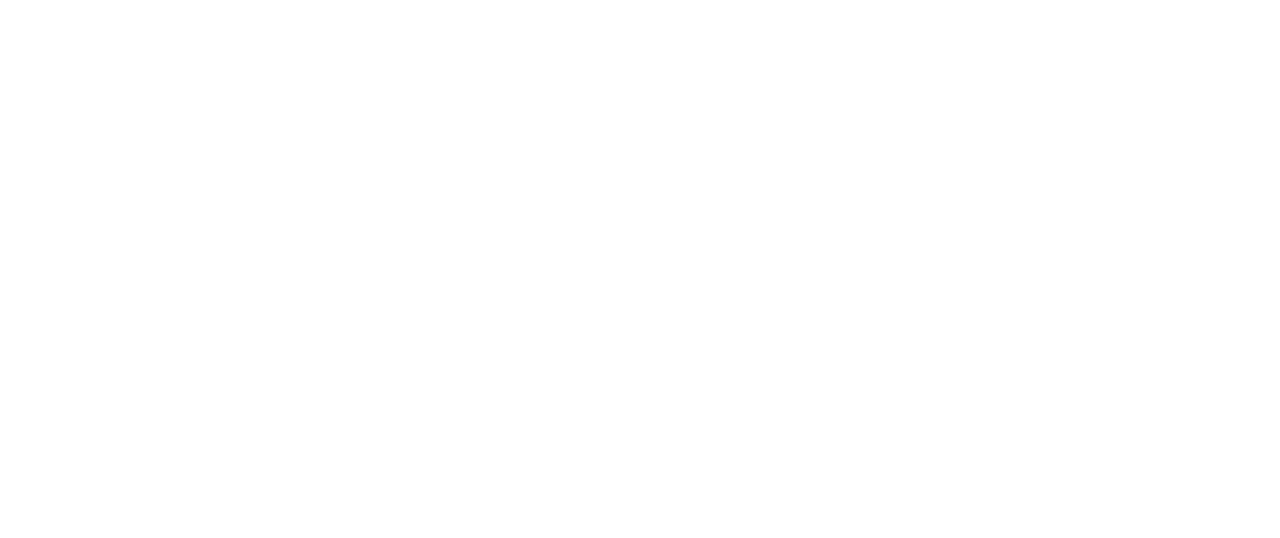
==== commit 93047bd7: "updated the program" ====
--- a/bimbel.html
+++ b/bimbel.html
@@ -100,7 +100,7 @@
     </div> -->
     <!-- Topbar End -->
 
-    <<!-- Navbar Start -->
+    <!-- Navbar Start -->
     <nav
       class="navbar navbar-expand-lg bg-white navbar-light sticky-top py-lg-0 px-lg-5 wow fadeIn"
       data-wow-delay="0.1s"
